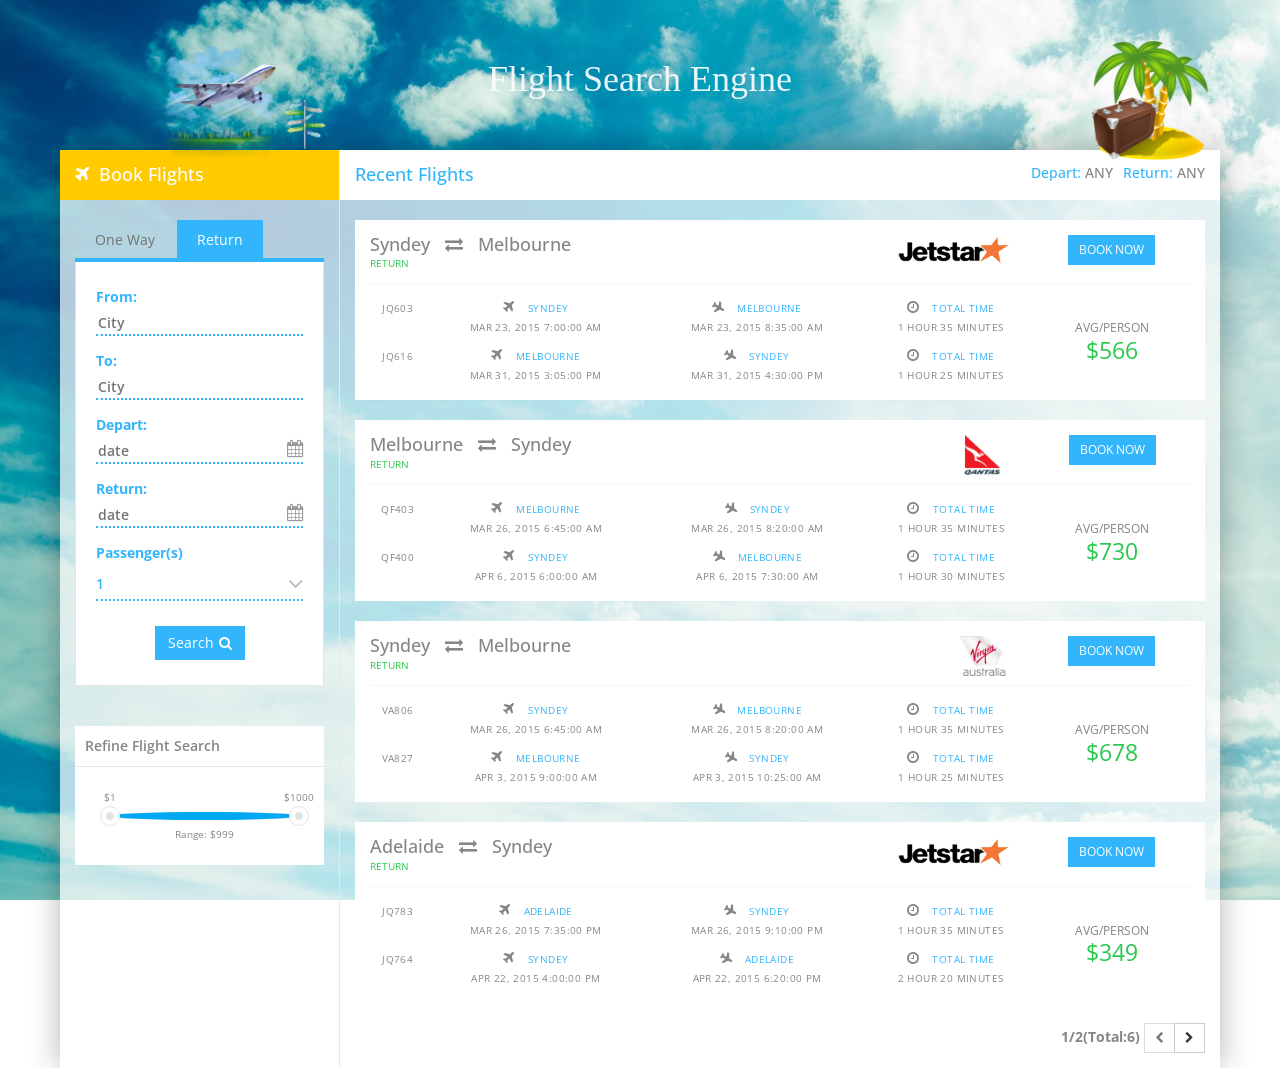
==== index.html @ 74f07160 "Initial commit." ====
﻿<!DOCTYPE html>
<html lang="en" ng-app="app">
<head>
    <meta charset="utf-8" />
    <!-- Title -->
    <title>Flight Search Engine</title>
    <!-- Meta -->
    <meta http-equiv="Content-Type" content="text/html; charset=UTF-8" />
    <meta http-equiv="Cache-control" content="public">
    <meta name="viewport" content="width=device-width, initial-scale=1.0">
    <meta name="author" content="Copia Li">
    <!-- Stylesheets -->
    <link rel="stylesheet" href="css/app.min.css" type="text/css" />

    <link href='http://fonts.googleapis.com/css?family=Open+Sans' rel='stylesheet' type='text/css'>
</head>
<body>
    <div class="app container" ui-view></div>

    <script src="js/app.min.js"></script>
</body>
</html>
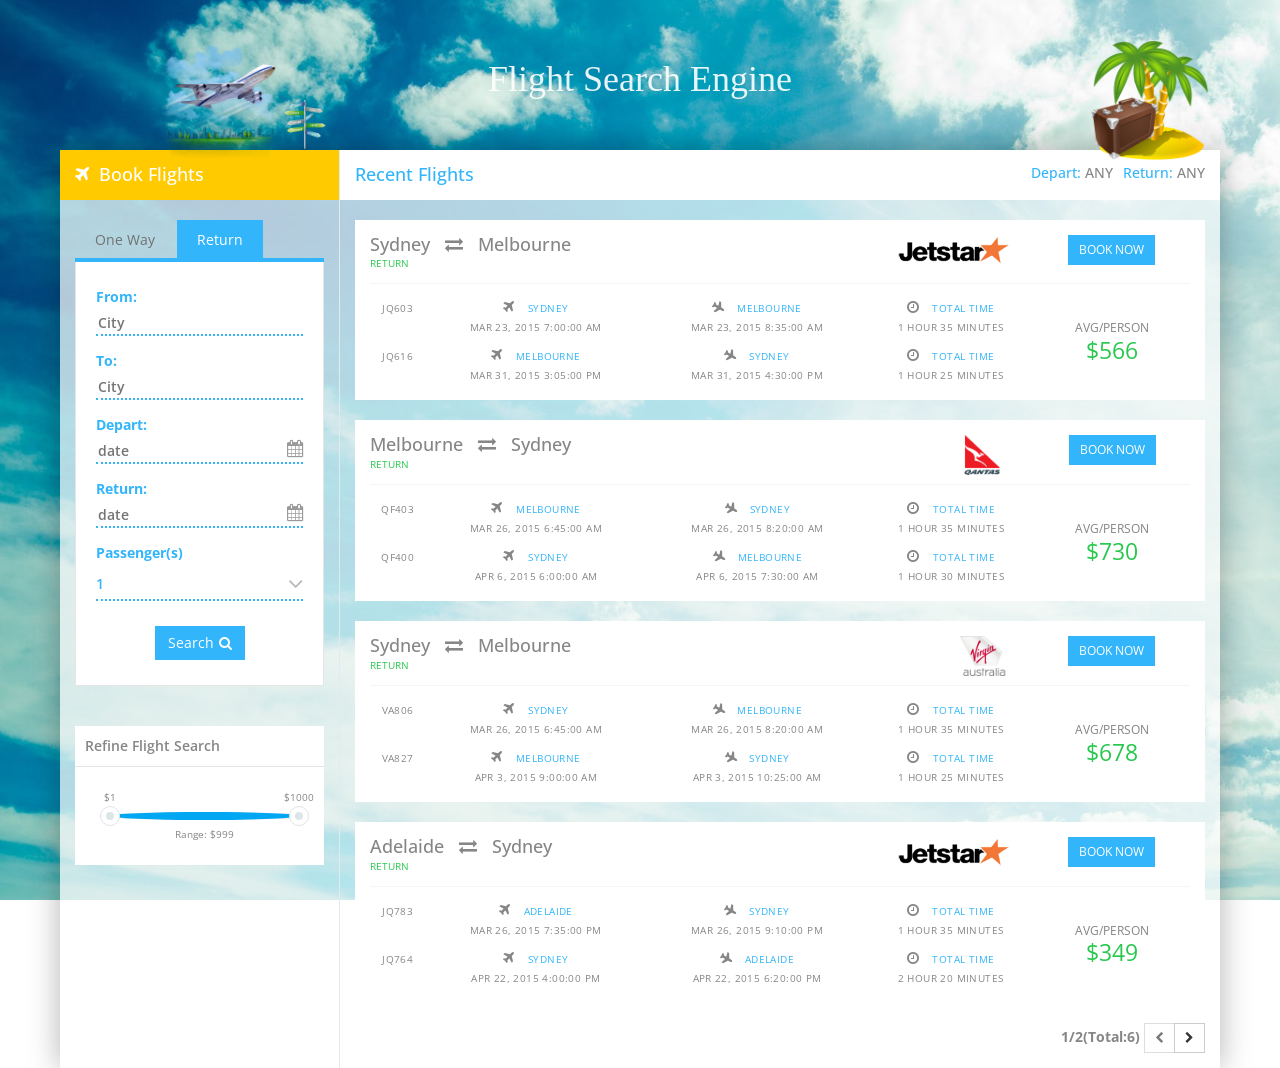
==== commit 0654fbeb: "." ====
--- a/index.html
+++ b/index.html
@@ -9,6 +9,10 @@
     <meta http-equiv="Cache-control" content="public">
     <meta name="viewport" content="width=device-width, initial-scale=1.0">
     <meta name="author" content="Copia Li">
+	
+	<!--[if lt IE 9]>
+        <script src="http://html5shim.googlecode.com/svn/trunk/html5.js"></script>
+        <![endif]-->
     <!-- Stylesheets -->
     <link rel="stylesheet" href="css/app.min.css" type="text/css" />
 
